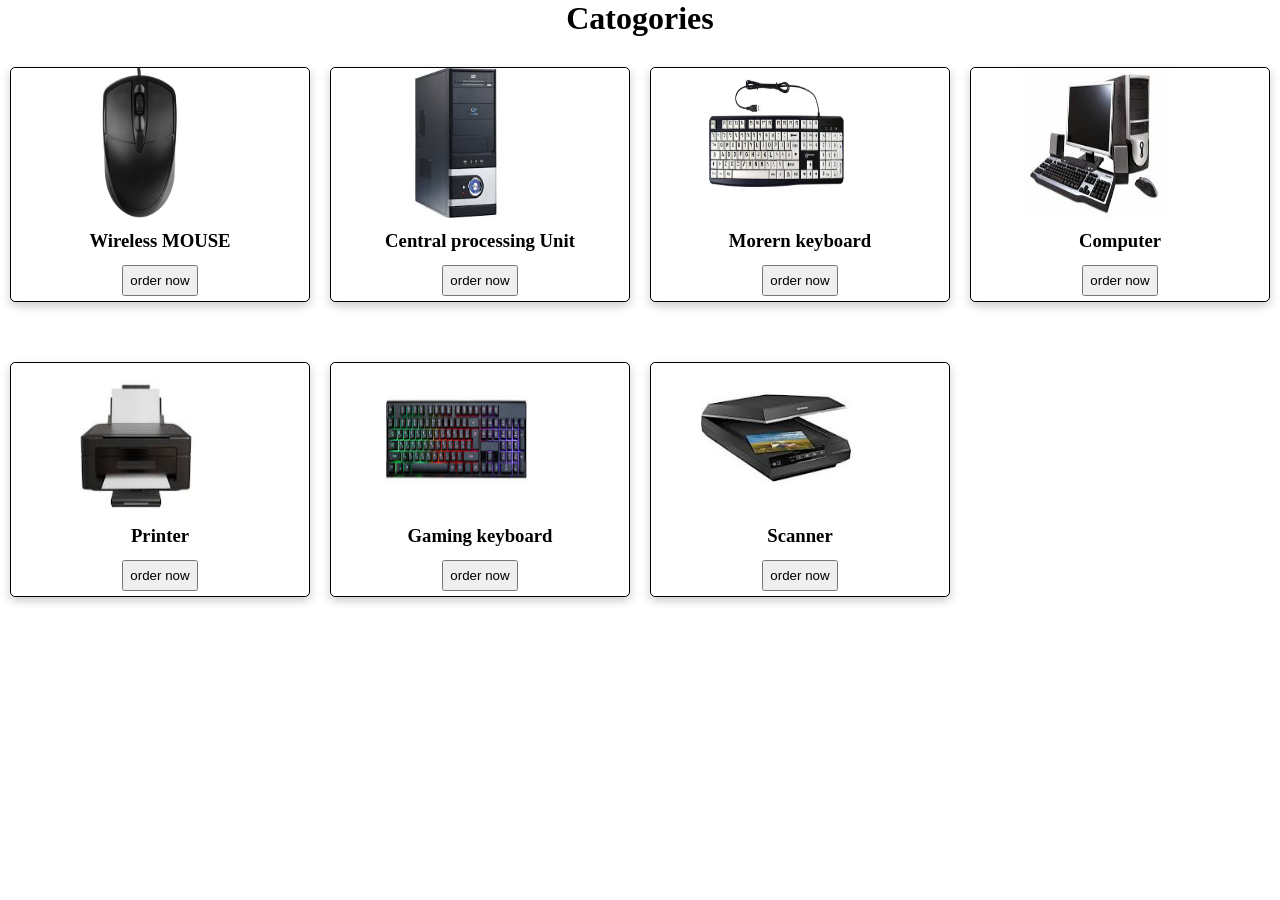
==== categories.html @ 4754ed47 "categories/fixes" ====
<!doctype html>
<html lang="en">
  <head>
    <meta charset="UTF-8" />
    <meta name="viewport" content="width=device-width, initial-scale=1.0" />
    <title>categories</title>
    <link rel="stylesheet" href="./style/categories.css" />
  </head>
  <body>
     <h1 style="text-align: center;">Catogories</h1>
    <div class="container">
       
      <div class="first-container">
        <img src="mouse1.avif" alt="mouse" />
        <h3 style="padding: 5px 0; margin: 3px; text-align: center; ">Wireless MOUSE</h3>
        
        <div style="text-align: center;">
            <button >
                        order now
            </button>
        </div>
        
      </div>
      <!-- 2nd div -->
      <div class="first-container">
        <img src="cpu.jpeg" alt="cpu" />
        <h3 style="padding: 5px 0; margin: 3px; text-align: center; ">Central processing Unit</h3>
        
        <div  class="btn" style="text-align: center;">
            <button >
                        order now
                    </button>
        </div>
      </div>
      <!-- 3rd div -->
      <div class="first-container">
        <img src="keyboard.jpeg" alt="keyboard" />
        <h3 style="padding: 5px 0; margin: 3px; text-align: center; ">Morern keyboard</h3>
        
        <div style="text-align: center;">
            <button >
                        order now
                    </button>
        </div>
      </div>
      <!-- 4th div -->
      <div class="first-container">
        <img src="computer.jpeg" alt="computer" />
        <h3 style="padding: 5px 0; margin: 3px; text-align: center; ">Computer</h3>
        
        <div style="text-align: center;">
            <button>
                        order now
                    </button>
        </div>
      </div>

        
      </div>
    </div>
     <!-- 2nd-rows of 4 divs -->
    <div class="second-container">
       
      <div class="conatiner">
        <div class="first-container">
          <img src="printer.jpeg" alt="printer" />
         <h3 style="padding: 5px 0; margin: 3px; text-align: center; ">Printer</h3>
        
        <div style="text-align: center;">
            <button >
                        order now
                    </button>
        </div>
        </div>
    </div>

     <div class="conatiner">
        <div class="first-container">
          <img src="gaming-keyboard.jpeg" alt="keyboatd" />
          <h3 style="padding: 5px 0; margin: 3px; text-align: center; ">Gaming keyboard</h3>
        
        <div style="text-align: center;">
            <button>
                        order now
                    </button>
        </div>
        </div>
    </div>

     <div class="conatiner">
        <div class="first-container">
          <img src="scanner.jpeg" alt="scanner" />
          <h3 style="padding: 5px 0; margin: 3px; text-align: center; ">Scanner</h3>
        
        <div style="text-align: center;">
            <button>
                        order now
                    </button>
        </div>
        </div>
    </div>

     
  </body>
</html>
---- style/categories.css ----
*
{
    margin: 0;
    padding: 0;
    box-sizing: border-box;
}
body{
    font-family: 'Times New Roman', Times, serif;
     
}
.container{
    display: grid;
    grid-template-columns: repeat(4,1fr);
   /* transform: translate(3px, 3px); */
    
}


.first-container{
    /* background-color: aqua; */
    margin: 30px 10px;
    border: 1px solid ;
    border-radius: 5px;
     box-shadow: 0 4px 10px rgba(0, 0, 0, 0.2);

}
.first-container img {
    
    height:150px;
    width: 200px;
    
    padding-left:50px;
    cursor: pointer;
}

.second-container{
    display: grid;
    grid-template-columns: repeat(4,1fr);

    
}
button{
    padding: 6px;
    margin: 5px;
}
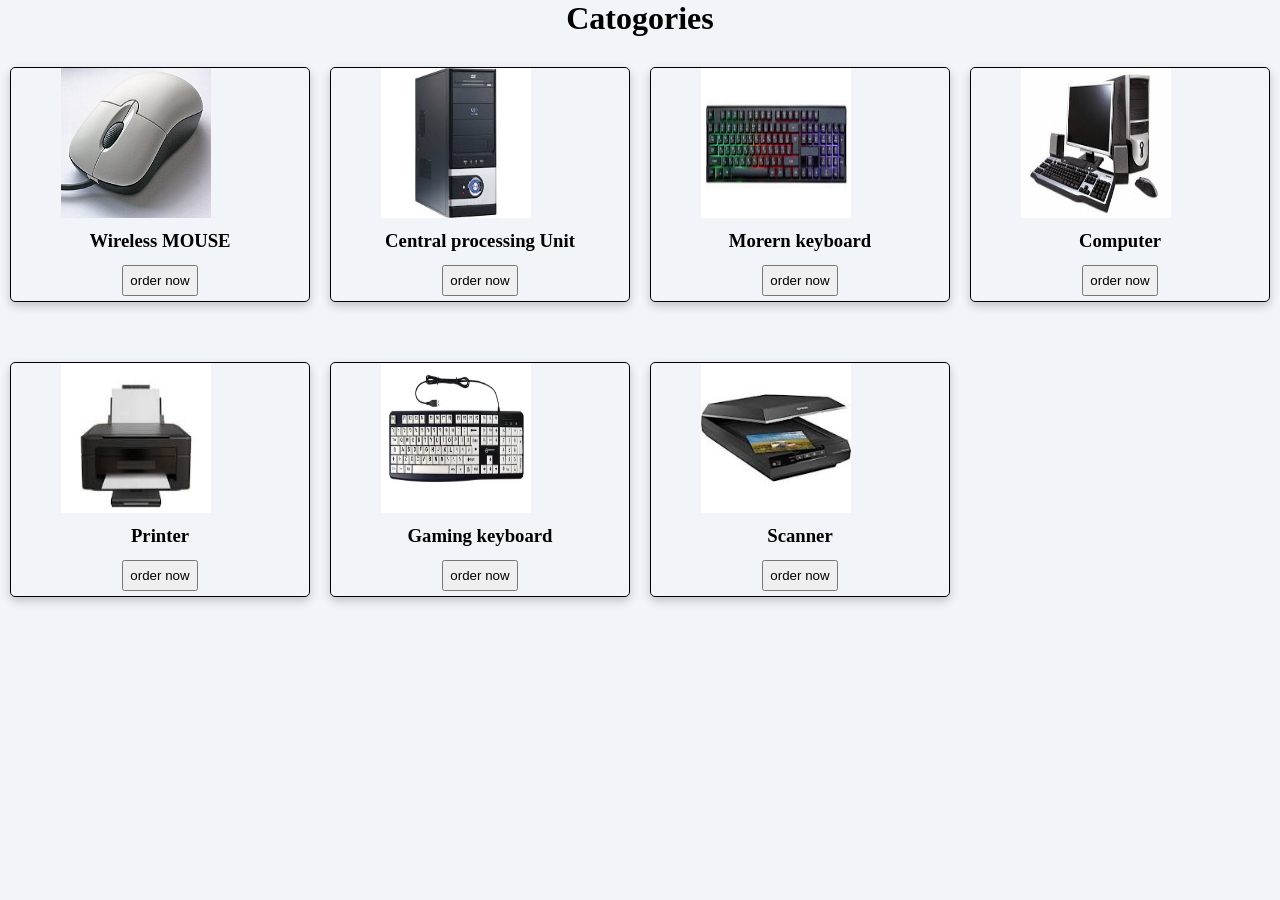
==== commit e1be785f: "functionality/error" ====
--- a/categories.html
+++ b/categories.html
@@ -11,7 +11,7 @@
     <div class="container">
        
       <div class="first-container">
-        <img src="mouse1.avif" alt="mouse" />
+        <img src="/images/mouse.jpg" alt="mouse" />
         <h3 style="padding: 5px 0; margin: 3px; text-align: center; ">Wireless MOUSE</h3>
         
         <div style="text-align: center;">
@@ -23,7 +23,7 @@
       </div>
       <!-- 2nd div -->
       <div class="first-container">
-        <img src="cpu.jpeg" alt="cpu" />
+        <img src="/images/cpu.jpeg" alt="cpu" />
         <h3 style="padding: 5px 0; margin: 3px; text-align: center; ">Central processing Unit</h3>
         
         <div  class="btn" style="text-align: center;">
@@ -34,7 +34,7 @@
       </div>
       <!-- 3rd div -->
       <div class="first-container">
-        <img src="keyboard.jpeg" alt="keyboard" />
+        <img src="/images/gaming-keyboard.jpeg" alt="keyboard" />
         <h3 style="padding: 5px 0; margin: 3px; text-align: center; ">Morern keyboard</h3>
         
         <div style="text-align: center;">
@@ -45,7 +45,7 @@
       </div>
       <!-- 4th div -->
       <div class="first-container">
-        <img src="computer.jpeg" alt="computer" />
+        <img src="/images/computer.jpeg" alt="computer" />
         <h3 style="padding: 5px 0; margin: 3px; text-align: center; ">Computer</h3>
         
         <div style="text-align: center;">
@@ -63,7 +63,7 @@
        
       <div class="conatiner">
         <div class="first-container">
-          <img src="printer.jpeg" alt="printer" />
+          <img src="/images/printer.jpeg" alt="printer" />
          <h3 style="padding: 5px 0; margin: 3px; text-align: center; ">Printer</h3>
         
         <div style="text-align: center;">
@@ -76,7 +76,7 @@
 
      <div class="conatiner">
         <div class="first-container">
-          <img src="gaming-keyboard.jpeg" alt="keyboatd" />
+          <img src="/images/keyboard.jpeg" alt="keyboatd" />
           <h3 style="padding: 5px 0; margin: 3px; text-align: center; ">Gaming keyboard</h3>
         
         <div style="text-align: center;">
@@ -89,7 +89,7 @@
 
      <div class="conatiner">
         <div class="first-container">
-          <img src="scanner.jpeg" alt="scanner" />
+          <img src="/images/scanner.jpeg" alt="scanner" />
           <h3 style="padding: 5px 0; margin: 3px; text-align: center; ">Scanner</h3>
         
         <div style="text-align: center;">
--- a/style/categories.css
+++ b/style/categories.css
@@ -6,6 +6,8 @@
 }
 body{
     font-family: 'Times New Roman', Times, serif;
+      background: #F1F5F9;
+
      
 }
 .container{
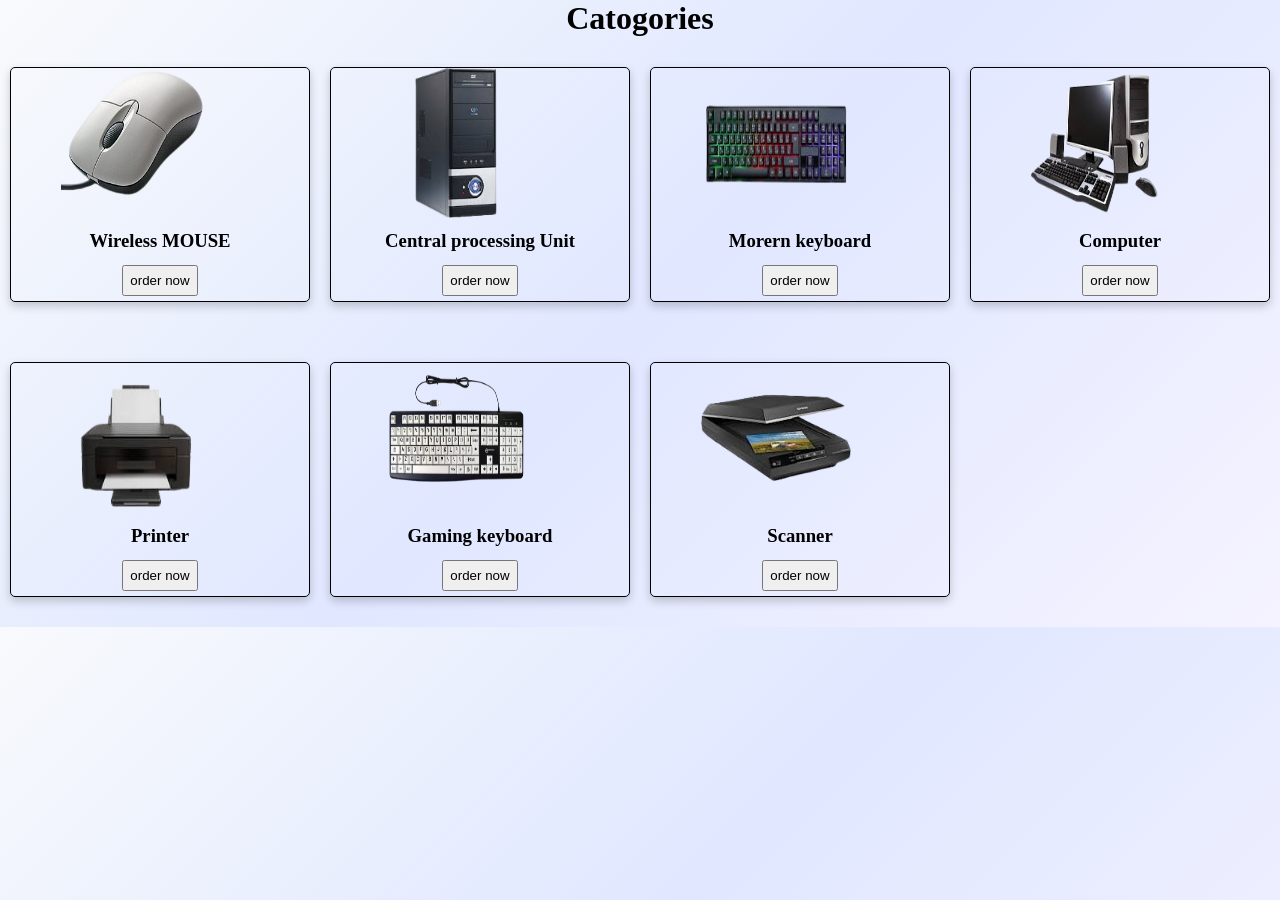
==== commit f9ee8524: "product/error/fied" ====
--- a/categories.html
+++ b/categories.html
@@ -11,7 +11,7 @@
     <div class="container">
        
       <div class="first-container">
-        <img src="/images/mouse.jpg" alt="mouse" />
+        <img src="/images/mouse-removebg-preview.png" alt="mouse" />
         <h3 style="padding: 5px 0; margin: 3px; text-align: center; ">Wireless MOUSE</h3>
         
         <div style="text-align: center;">
@@ -23,7 +23,7 @@
       </div>
       <!-- 2nd div -->
       <div class="first-container">
-        <img src="/images/cpu.jpeg" alt="cpu" />
+        <img src="/images/cpu.png" alt="cpu" />
         <h3 style="padding: 5px 0; margin: 3px; text-align: center; ">Central processing Unit</h3>
         
         <div  class="btn" style="text-align: center;">
@@ -34,7 +34,7 @@
       </div>
       <!-- 3rd div -->
       <div class="first-container">
-        <img src="/images/gaming-keyboard.jpeg" alt="keyboard" />
+        <img src="/images/gaming-keyboard-.png" alt="keyboard" />
         <h3 style="padding: 5px 0; margin: 3px; text-align: center; ">Morern keyboard</h3>
         
         <div style="text-align: center;">
@@ -45,7 +45,7 @@
       </div>
       <!-- 4th div -->
       <div class="first-container">
-        <img src="/images/computer.jpeg" alt="computer" />
+        <img src="/images/computer.png" alt="computer" />
         <h3 style="padding: 5px 0; margin: 3px; text-align: center; ">Computer</h3>
         
         <div style="text-align: center;">
@@ -63,7 +63,7 @@
        
       <div class="conatiner">
         <div class="first-container">
-          <img src="/images/printer.jpeg" alt="printer" />
+          <img src="/images/printer.png" alt="printer" />
          <h3 style="padding: 5px 0; margin: 3px; text-align: center; ">Printer</h3>
         
         <div style="text-align: center;">
@@ -76,7 +76,7 @@
 
      <div class="conatiner">
         <div class="first-container">
-          <img src="/images/keyboard.jpeg" alt="keyboatd" />
+          <img src="/images/keyboard.png" alt="keyboatd" />
           <h3 style="padding: 5px 0; margin: 3px; text-align: center; ">Gaming keyboard</h3>
         
         <div style="text-align: center;">
@@ -89,7 +89,7 @@
 
      <div class="conatiner">
         <div class="first-container">
-          <img src="/images/scanner.jpeg" alt="scanner" />
+          <img src="/images/scanner.png" alt="scanner" />
           <h3 style="padding: 5px 0; margin: 3px; text-align: center; ">Scanner</h3>
         
         <div style="text-align: center;">
--- a/style/categories.css
+++ b/style/categories.css
@@ -6,7 +6,8 @@
 }
 body{
     font-family: 'Times New Roman', Times, serif;
-      background: #F1F5F9;
+         background: linear-gradient(135deg, #f8fafc, #e0e7ff, #f5f3ff);
+
 
      
 }
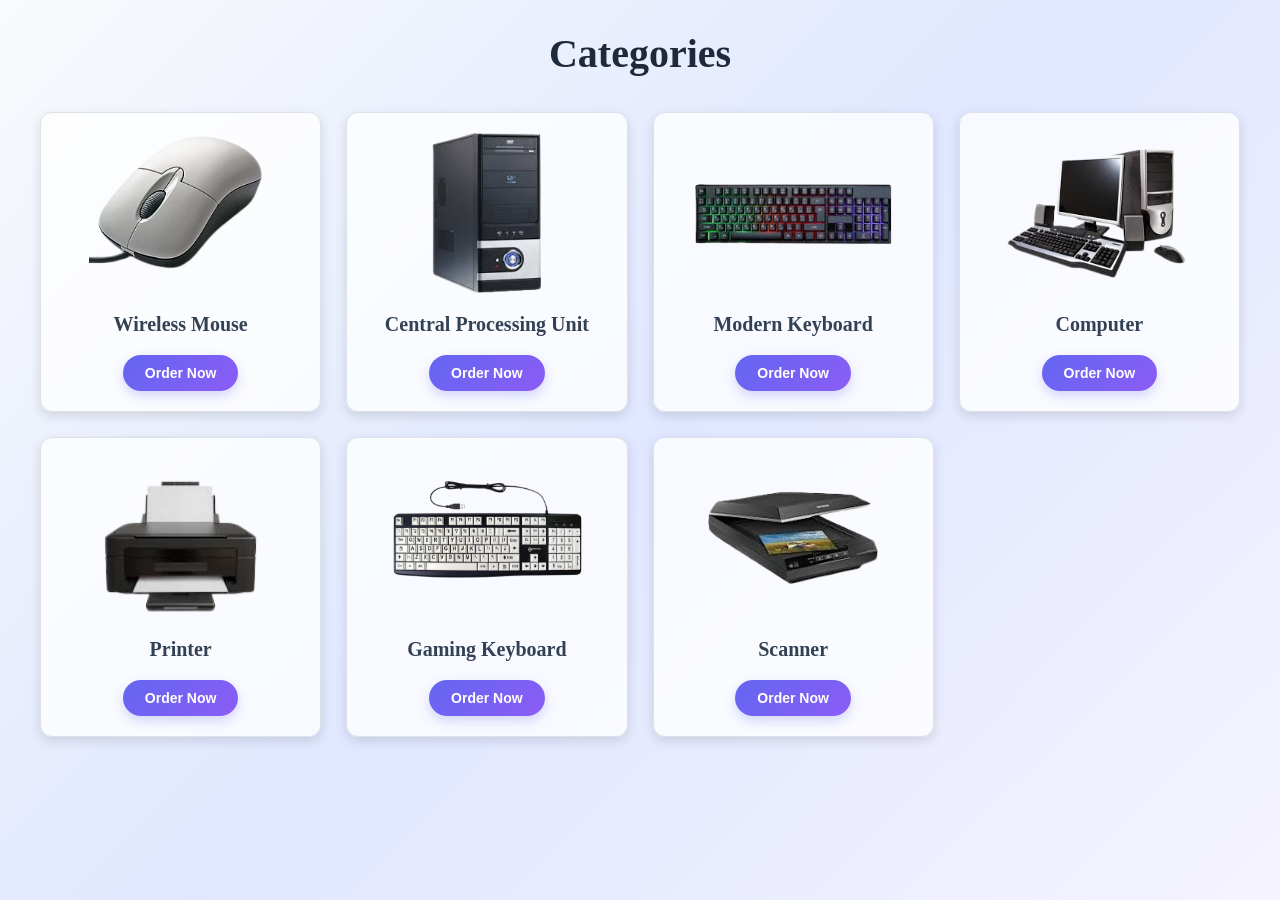
==== commit bb112faf: "features/error/fixing/responsive" ====
--- a/categories.html
+++ b/categories.html
@@ -1,105 +1,172 @@
 <!doctype html>
 <html lang="en">
-  <head>
-    <meta charset="UTF-8" />
-    <meta name="viewport" content="width=device-width, initial-scale=1.0" />
-    <title>categories</title>
-    <link rel="stylesheet" href="./style/categories.css" />
-  </head>
-  <body>
-     <h1 style="text-align: center;">Catogories</h1>
+
+<head>
+
+    <meta charset="UTF-8">
+
+    <meta
+        name="viewport"
+        content="width=device-width, initial-scale=1.0"
+    >
+
+    <title>Categories</title>
+
+    <link rel="stylesheet" href="./style/categories.css">
+
+</head>
+
+<body>
+
+    <h1 class="page-title">
+        Categories
+    </h1>
+
+
     <div class="container">
-       
-      <div class="first-container">
-        <img src="/images/mouse-removebg-preview.png" alt="mouse" />
-        <h3 style="padding: 5px 0; margin: 3px; text-align: center; ">Wireless MOUSE</h3>
-        
-        <div style="text-align: center;">
-            <button >
-                        order now
+
+
+        <!-- Mouse -->
+
+        <div class="product-card">
+
+            <img
+                src="./images/mouse-removebg-preview.png"
+                alt="Wireless Mouse"
+            >
+
+            <h3>
+                Wireless Mouse
+            </h3>
+
+            <button>
+                Order Now
             </button>
+
         </div>
-        
-      </div>
-      <!-- 2nd div -->
-      <div class="first-container">
-        <img src="/images/cpu.png" alt="cpu" />
-        <h3 style="padding: 5px 0; margin: 3px; text-align: center; ">Central processing Unit</h3>
-        
-        <div  class="btn" style="text-align: center;">
-            <button >
-                        order now
-                    </button>
+
+
+        <!-- CPU -->
+
+        <div class="product-card">
+
+            <img
+                src="./images/cpu.png"
+                alt="Central Processing Unit"
+            >
+
+            <h3>
+                Central Processing Unit
+            </h3>
+
+            <button>
+                Order Now
+            </button>
+
         </div>
-      </div>
-      <!-- 3rd div -->
-      <div class="first-container">
-        <img src="/images/gaming-keyboard-.png" alt="keyboard" />
-        <h3 style="padding: 5px 0; margin: 3px; text-align: center; ">Morern keyboard</h3>
-        
-        <div style="text-align: center;">
-            <button >
-                        order now
-                    </button>
+
+
+        <!-- Keyboard -->
+
+        <div class="product-card">
+
+            <img
+                src="./images/gaming-keyboard-.png"
+                alt="Modern Keyboard"
+            >
+
+            <h3>
+                Modern Keyboard
+            </h3>
+
+            <button>
+                Order Now
+            </button>
+
         </div>
-      </div>
-      <!-- 4th div -->
-      <div class="first-container">
-        <img src="/images/computer.png" alt="computer" />
-        <h3 style="padding: 5px 0; margin: 3px; text-align: center; ">Computer</h3>
-        
-        <div style="text-align: center;">
+
+
+        <!-- Computer -->
+
+        <div class="product-card">
+
+            <img
+                src="./images/computer.png"
+                alt="Computer"
+            >
+
+            <h3>
+                Computer
+            </h3>
+
             <button>
-                        order now
-                    </button>
+                Order Now
+            </button>
+
         </div>
-      </div>
 
-        
-      </div>
-    </div>
-     <!-- 2nd-rows of 4 divs -->
-    <div class="second-container">
-       
-      <div class="conatiner">
-        <div class="first-container">
-          <img src="/images/printer.png" alt="printer" />
-         <h3 style="padding: 5px 0; margin: 3px; text-align: center; ">Printer</h3>
-        
-        <div style="text-align: center;">
-            <button >
-                        order now
-                    </button>
+
+        <!-- Printer -->
+
+        <div class="product-card">
+
+            <img
+                src="./images/printer.png"
+                alt="Printer"
+            >
+
+            <h3>
+                Printer
+            </h3>
+
+            <button>
+                Order Now
+            </button>
+
         </div>
+
+
+        <!-- Gaming Keyboard -->
+
+        <div class="product-card">
+
+            <img
+                src="./images/keyboard.png"
+                alt="Gaming Keyboard"
+            >
+
+            <h3>
+                Gaming Keyboard
+            </h3>
+
+            <button>
+                Order Now
+            </button>
+
         </div>
+
+
+        <!-- Scanner -->
+
+        <div class="product-card">
+
+            <img
+                src="./images/scanner.png"
+                alt="Scanner"
+            >
+
+            <h3>
+                Scanner
+            </h3>
+
+            <button>
+                Order Now
+            </button>
+
+        </div>
+
+
     </div>
 
-     <div class="conatiner">
-        <div class="first-container">
-          <img src="/images/keyboard.png" alt="keyboatd" />
-          <h3 style="padding: 5px 0; margin: 3px; text-align: center; ">Gaming keyboard</h3>
-        
-        <div style="text-align: center;">
-            <button>
-                        order now
-                    </button>
-        </div>
-        </div>
-    </div>
-
-     <div class="conatiner">
-        <div class="first-container">
-          <img src="/images/scanner.png" alt="scanner" />
-          <h3 style="padding: 5px 0; margin: 3px; text-align: center; ">Scanner</h3>
-        
-        <div style="text-align: center;">
-            <button>
-                        order now
-                    </button>
-        </div>
-        </div>
-    </div>
-
-     
-  </body>
-</html>
+</body>
+</html>
--- a/style/categories.css
+++ b/style/categories.css
@@ -1,48 +1,315 @@
-*
-{
+/* =========================
+   RESET
+========================= */
+
+* {
     margin: 0;
     padding: 0;
     box-sizing: border-box;
 }
-body{
+
+
+/* =========================
+   BODY
+========================= */
+
+body {
+
     font-family: 'Times New Roman', Times, serif;
-         background: linear-gradient(135deg, #f8fafc, #e0e7ff, #f5f3ff);
-
-
-     
-}
-.container{
+
+    min-height: 100vh;
+
+    padding: 30px 40px;
+
+    background: linear-gradient(
+        135deg,
+        #f8fafc,
+        #e0e7ff,
+        #f5f3ff
+    );
+}
+
+
+/* =========================
+   TITLE
+========================= */
+
+.page-title {
+
+    text-align: center;
+
+    font-size: 40px;
+
+    color: #1e293b;
+
+    margin-bottom: 35px;
+}
+
+
+/* =========================
+   PRODUCTS CONTAINER
+========================= */
+
+.container {
+
+    width: 100%;
+
+    max-width: 1400px;
+
+    margin: auto;
+
     display: grid;
-    grid-template-columns: repeat(4,1fr);
-   /* transform: translate(3px, 3px); */
-    
-}
-
-
-.first-container{
-    /* background-color: aqua; */
-    margin: 30px 10px;
-    border: 1px solid ;
-    border-radius: 5px;
-     box-shadow: 0 4px 10px rgba(0, 0, 0, 0.2);
-
-}
-.first-container img {
-    
-    height:150px;
-    width: 200px;
-    
-    padding-left:50px;
+
+    grid-template-columns: repeat(4, 1fr);
+
+    gap: 25px;
+}
+
+
+/* =========================
+   PRODUCT CARD
+========================= */
+
+.product-card {
+
+    display: flex;
+
+    flex-direction: column;
+
+    align-items: center;
+
+    justify-content: space-between;
+
+    min-height: 300px;
+
+    padding: 20px;
+
+    background: rgba(255, 255, 255, 0.8);
+
+    border: 1px solid #dbe2ea;
+
+    border-radius: 12px;
+
+    box-shadow:
+        0 4px 12px rgba(0, 0, 0, 0.12);
+
+    transition: 0.3s ease;
+}
+
+
+/* CARD HOVER */
+
+.product-card:hover {
+
+    transform: translateY(-6px);
+
+    box-shadow:
+        0 10px 25px rgba(0, 0, 0, 0.18);
+}
+
+
+/* =========================
+   PRODUCT IMAGE
+========================= */
+
+.product-card img {
+
+    width: 100%;
+
+    max-width: 210px;
+
+    height: 160px;
+
+    object-fit: contain;
+
     cursor: pointer;
-}
-
-.second-container{
-    display: grid;
-    grid-template-columns: repeat(4,1fr);
-
-    
-}
-button{
-    padding: 6px;
-    margin: 5px;
-}
+
+    transition: 0.3s ease;
+}
+
+
+/* IMAGE HOVER */
+
+.product-card:hover img {
+
+    transform: scale(1.08);
+}
+
+
+/* =========================
+   PRODUCT TITLE
+========================= */
+
+.product-card h3 {
+
+    width: 100%;
+
+    text-align: center;
+
+    font-size: 20px;
+
+    line-height: 1.3;
+
+    color: #334155;
+
+    margin: 15px 0;
+}
+
+
+/* =========================
+   BUTTON
+========================= */
+
+.product-card button {
+
+    padding: 10px 22px;
+
+    border: none;
+
+    border-radius: 25px;
+
+    background: linear-gradient(
+        135deg,
+        #6366f1,
+        #8b5cf6
+    );
+
+    color: white;
+
+    font-size: 14px;
+
+    font-weight: bold;
+
+    cursor: pointer;
+
+    transition: 0.3s ease;
+
+    box-shadow:
+        0 5px 12px rgba(99, 102, 241, 0.25);
+}
+
+
+/* BUTTON HOVER */
+
+.product-card button:hover {
+
+    transform: translateY(-2px);
+
+    box-shadow:
+        0 8px 18px rgba(99, 102, 241, 0.35);
+}
+
+
+/* =========================
+   TABLET
+========================= */
+
+@media (max-width: 1000px) {
+
+    body {
+
+        padding: 25px;
+    }
+
+    .container {
+
+        grid-template-columns: repeat(2, 1fr);
+
+        gap: 20px;
+    }
+
+    .page-title {
+
+        font-size: 34px;
+    }
+}
+
+
+/* =========================
+   MOBILE
+========================= */
+
+@media (max-width: 600px) {
+
+    body {
+
+        padding: 20px 15px;
+    }
+
+    .container {
+
+        grid-template-columns: 1fr;
+
+        gap: 20px;
+    }
+
+    .page-title {
+
+        font-size: 30px;
+
+        margin-bottom: 25px;
+    }
+
+    .product-card {
+
+        min-height: 290px;
+
+        padding: 20px;
+    }
+
+    .product-card img {
+
+        max-width: 200px;
+
+        height: 150px;
+    }
+
+    .product-card h3 {
+
+        font-size: 18px;
+    }
+}
+
+
+/* =========================
+   SMALL MOBILE
+========================= */
+
+@media (max-width: 400px) {
+
+    body {
+
+        padding: 15px 10px;
+    }
+
+    .page-title {
+
+        font-size: 26px;
+    }
+
+    .product-card {
+
+        min-height: 270px;
+
+        padding: 15px;
+    }
+
+    .product-card img {
+
+        max-width: 180px;
+
+        height: 140px;
+    }
+
+    .product-card h3 {
+
+        font-size: 17px;
+    }
+
+    .product-card button {
+
+        padding: 9px 18px;
+
+        font-size: 13px;
+    }
+}
